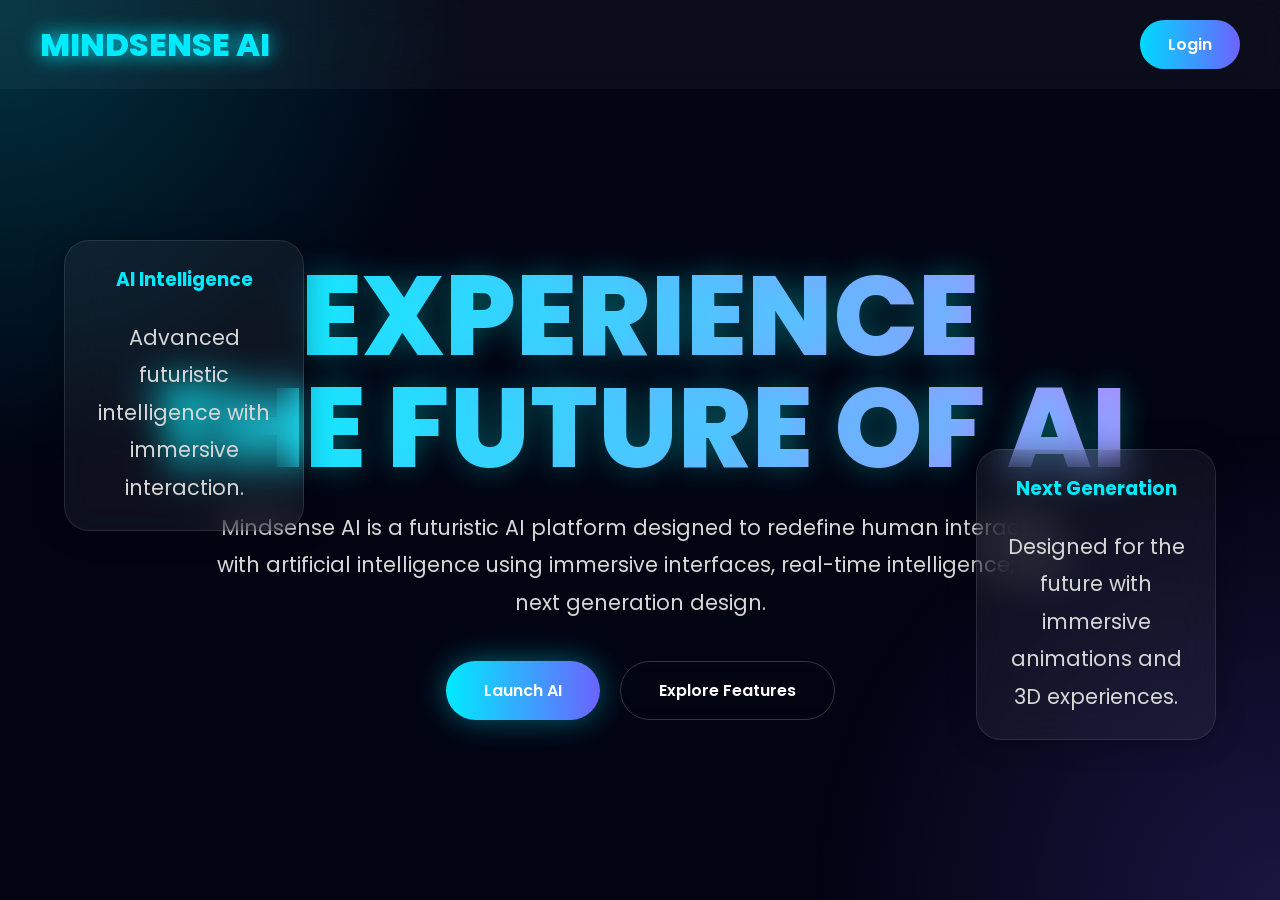
==== index.html @ fcebbe78 "Rename landing.html to index.html" ====
<!DOCTYPE html>
<html lang="en">
<head>
  <meta charset="UTF-8">
  <meta name="viewport" content="width=device-width, initial-scale=1.0">
  <title>Mindsense AI</title>

  <link rel="stylesheet" href="landing.css">

  <link href="https://fonts.googleapis.com/css2?family=Poppins:wght@300;400;600;700;800&display=swap" rel="stylesheet">
</head>

<body>

<div class="stars"></div>

<nav class="navbar">

  <div class="logo">
    MINDSENSE AI
  </div>

  <button class="login-btn"
    onclick="window.location.href='login.html'">
    Login
  </button>

</nav>

<section class="hero">

  <div class="glass-card glass-left">
    <h3>AI Intelligence</h3>
    <p>
      Advanced futuristic intelligence with immersive interaction.
    </p>
  </div>

  <h1>
    EXPERIENCE <br>
    THE FUTURE OF AI
  </h1>

  <p>
    Mindsense AI is a futuristic AI platform designed to redefine
    human interaction with artificial intelligence using immersive
    interfaces, real-time intelligence, and next generation design.
  </p>

  <div class="hero-buttons">

    <button class="primary-btn"
      onclick="window.location.href='index.html'">
      Launch AI
    </button>

    <button class="secondary-btn">
      Explore Features
    </button>

  </div>

  <div class="glass-card glass-right">
    <h3>Next Generation</h3>
    <p>
      Designed for the future with immersive animations and
      3D experiences.
    </p>
  </div>

</section>

</body>
</html>
---- landing.css ----
*{
  margin:0;
  padding:0;
  box-sizing:border-box;
  font-family:'Poppins',sans-serif;
}

body{
  background:#020412;
  overflow-x:hidden;
  color:white;
}

body::before{
  content:"";
  position:fixed;
  width:100%;
  height:100%;
  background:
    radial-gradient(circle at top left,#00f0ff33,transparent 30%),
    radial-gradient(circle at bottom right,#7a5cff33,transparent 30%);
  z-index:-2;
}

.stars{
  position:fixed;
  width:100%;
  height:100%;
  background:url("https://www.transparenttextures.com/patterns/stardust.png");
  opacity:0.5;
  z-index:-1;
  animation:moveStars 120s linear infinite;
}

@keyframes moveStars{
  from{
    transform:translateY(0);
  }
  to{
    transform:translateY(-1000px);
  }
}

.navbar{
  width:100%;
  display:flex;
  justify-content:space-between;
  align-items:center;

  padding:20px 40px;

  position:fixed;
  top:0;
  z-index:100;

  backdrop-filter:blur(15px);
  background:rgba(255,255,255,0.04);
}

.logo{
  font-size:2rem;
  font-weight:800;
  color:#00eaff;
  text-shadow:0 0 20px #00eaff;
}

.login-btn{
  padding:12px 28px;
  border-radius:50px;
  border:none;

  cursor:pointer;

  color:white;
  font-size:1rem;
  font-weight:600;

  background:linear-gradient(90deg,#00d9ff,#6c63ff);

  transition:0.3s;
}

.login-btn:hover{
  transform:scale(1.08);
  box-shadow:0 0 25px #00eaff;
}

.hero{
  min-height:100vh;

  display:flex;
  flex-direction:column;
  justify-content:center;
  align-items:center;

  text-align:center;

  padding:120px 20px 40px;

  position:relative;
}

.hero h1{
  font-size:7rem;
  line-height:1;

  font-weight:800;
  text-transform:uppercase;

  background:linear-gradient(to right,#00f0ff,#b388ff);

  -webkit-background-clip:text;
  -webkit-text-fill-color:transparent;

  text-shadow:0 0 30px rgba(0,255,255,0.3);
}

.hero p{
  margin-top:25px;

  max-width:850px;

  font-size:1.3rem;
  line-height:1.8;

  color:#d7d7d7;
}

.hero-buttons{
  display:flex;
  gap:20px;

  margin-top:40px;

  flex-wrap:wrap;
  justify-content:center;
}

.primary-btn,
.secondary-btn{
  padding:16px 38px;

  border-radius:60px;

  font-size:1rem;
  font-weight:600;

  cursor:pointer;

  transition:0.3s;
}

.primary-btn{
  border:none;
  color:white;

  background:linear-gradient(90deg,#00eaff,#6c63ff);

  box-shadow:0 0 30px rgba(0,234,255,0.4);
}

.primary-btn:hover{
  transform:translateY(-4px);
  box-shadow:0 0 40px rgba(0,234,255,0.8);
}

.secondary-btn{
  background:transparent;

  border:1px solid rgba(255,255,255,0.2);

  color:white;

  backdrop-filter:blur(10px);
}

.secondary-btn:hover{
  background:rgba(255,255,255,0.08);
}

.glass-card{
  position:absolute;

  width:240px;

  padding:24px;

  border-radius:25px;

  background:rgba(255,255,255,0.05);

  backdrop-filter:blur(20px);

  border:1px solid rgba(255,255,255,0.1);

  box-shadow:0 0 30px rgba(0,0,0,0.3);

  animation:float 6s ease-in-out infinite;
}

.glass-card h3{
  color:#00eaff;
  margin-bottom:10px;
}

.glass-left{
  top:240px;
  left:5%;
}

.glass-right{
  bottom:160px;
  right:5%;
}

@keyframes float{
  0%,100%{
    transform:translateY(0px);
  }

  50%{
    transform:translateY(-18px);
  }
}

@media(max-width:900px){

  .hero h1{
    font-size:4rem;
  }

  .glass-card{
    display:none;
  }
}

@media(max-width:600px){

  .navbar{
    padding:15px 20px;
  }

  .logo{
    font-size:1.3rem;
  }

  .login-btn{
    padding:10px 20px;
    font-size:0.9rem;
  }

  .hero{
    padding-top:140px;
  }

  .hero h1{
    font-size:2.5rem;
    line-height:1.2;
  }

  .hero p{
    font-size:1rem;
    line-height:1.6;
    margin-top:20px;
  }

  .hero-buttons{
    flex-direction:column;
    width:100%;
    align-items:center;
  }

  .primary-btn,
  .secondary-btn{
    width:85%;
  }
}
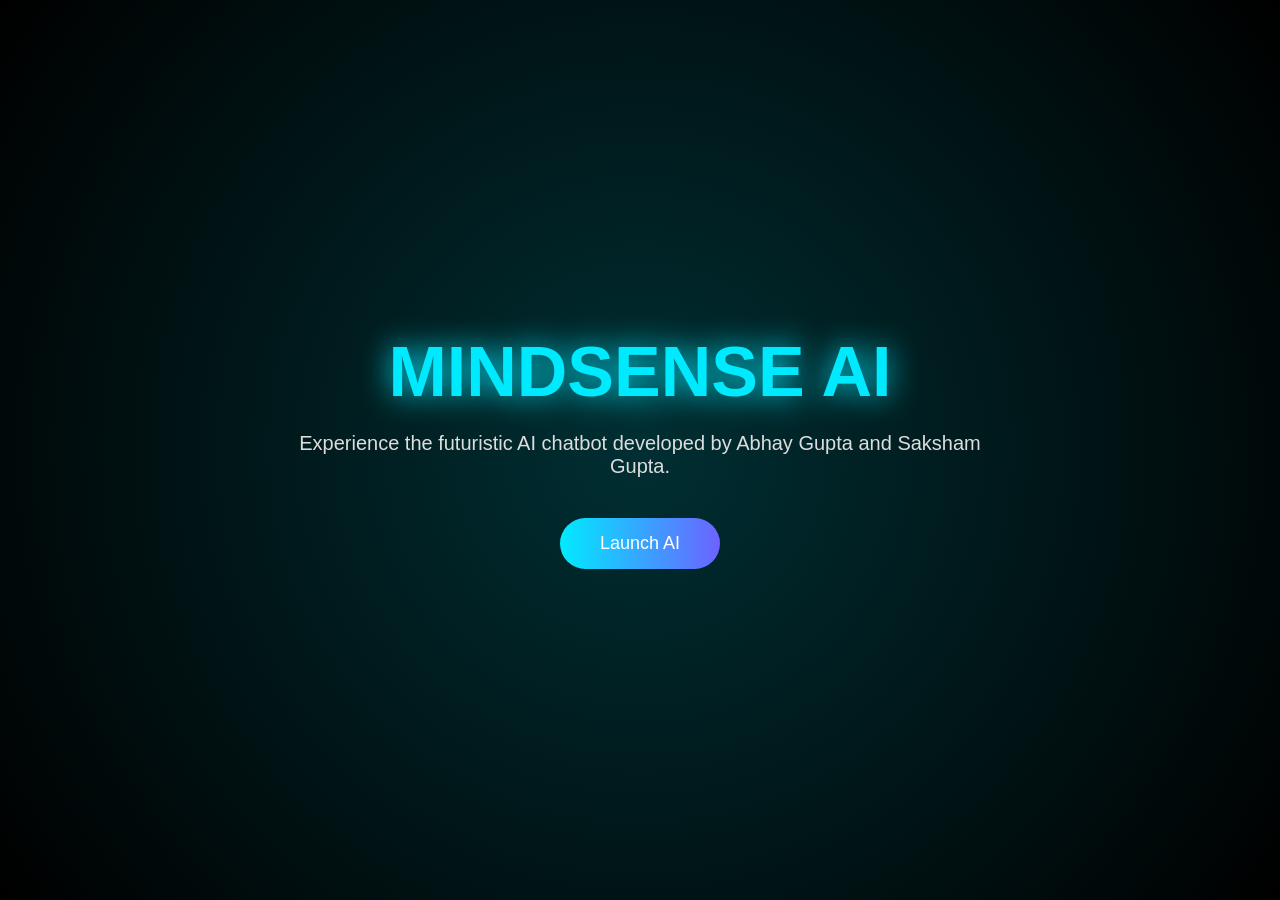
==== commit 32602d9c: "Refactor index.html with CSS styles and layout changes" ====
--- a/index.html
+++ b/index.html
@@ -5,70 +5,94 @@
   <meta name="viewport" content="width=device-width, initial-scale=1.0">
   <title>Mindsense AI</title>
 
-  <link rel="stylesheet" href="landing.css">
+  <style>
 
-  <link href="https://fonts.googleapis.com/css2?family=Poppins:wght@300;400;600;700;800&display=swap" rel="stylesheet">
+    *{
+      margin:0;
+      padding:0;
+      box-sizing:border-box;
+      font-family:Arial;
+    }
+
+    body{
+      background:black;
+      color:white;
+      height:100vh;
+      display:flex;
+      justify-content:center;
+      align-items:center;
+      flex-direction:column;
+      text-align:center;
+      overflow:hidden;
+    }
+
+    body::before{
+      content:"";
+      position:absolute;
+      width:100%;
+      height:100%;
+      background:
+      radial-gradient(circle,#00eaff33,transparent);
+      animation:pulse 4s infinite;
+    }
+
+    @keyframes pulse{
+      0%{transform:scale(1);}
+      50%{transform:scale(1.2);}
+      100%{transform:scale(1);}
+    }
+
+    h1{
+      font-size:70px;
+      z-index:2;
+      color:#00eaff;
+      text-shadow:0 0 30px #00eaff;
+    }
+
+    p{
+      margin-top:20px;
+      max-width:700px;
+      z-index:2;
+      font-size:20px;
+      color:#ddd;
+    }
+
+    button{
+      margin-top:40px;
+      padding:15px 40px;
+      font-size:18px;
+      border:none;
+      border-radius:50px;
+      cursor:pointer;
+
+      background:linear-gradient(90deg,#00eaff,#6c63ff);
+      color:white;
+
+      z-index:2;
+
+      transition:0.3s;
+    }
+
+    button:hover{
+      transform:scale(1.08);
+      box-shadow:0 0 25px #00eaff;
+    }
+
+  </style>
 </head>
 
 <body>
 
-<div class="stars"></div>
-
-<nav class="navbar">
-
-  <div class="logo">
-    MINDSENSE AI
-  </div>
-
-  <button class="login-btn"
-    onclick="window.location.href='login.html'">
-    Login
-  </button>
-
-</nav>
-
-<section class="hero">
-
-  <div class="glass-card glass-left">
-    <h3>AI Intelligence</h3>
-    <p>
-      Advanced futuristic intelligence with immersive interaction.
-    </p>
-  </div>
-
-  <h1>
-    EXPERIENCE <br>
-    THE FUTURE OF AI
-  </h1>
+  <h1>MINDSENSE AI</h1>
 
   <p>
-    Mindsense AI is a futuristic AI platform designed to redefine
-    human interaction with artificial intelligence using immersive
-    interfaces, real-time intelligence, and next generation design.
+    Experience the futuristic AI chatbot developed by
+    Abhay Gupta and Saksham Gupta.
   </p>
 
-  <div class="hero-buttons">
-
-    <button class="primary-btn"
-      onclick="window.location.href='index.html'">
-      Launch AI
-    </button>
-
-    <button class="secondary-btn">
-      Explore Features
-    </button>
-
-  </div>
-
-  <div class="glass-card glass-right">
-    <h3>Next Generation</h3>
-    <p>
-      Designed for the future with immersive animations and
-      3D experiences.
-    </p>
-  </div>
-
-</section>
+  <button onclick="window.location.href='chat.html'">
+    Launch AI
+  </button>
 
 </body>
 </html>
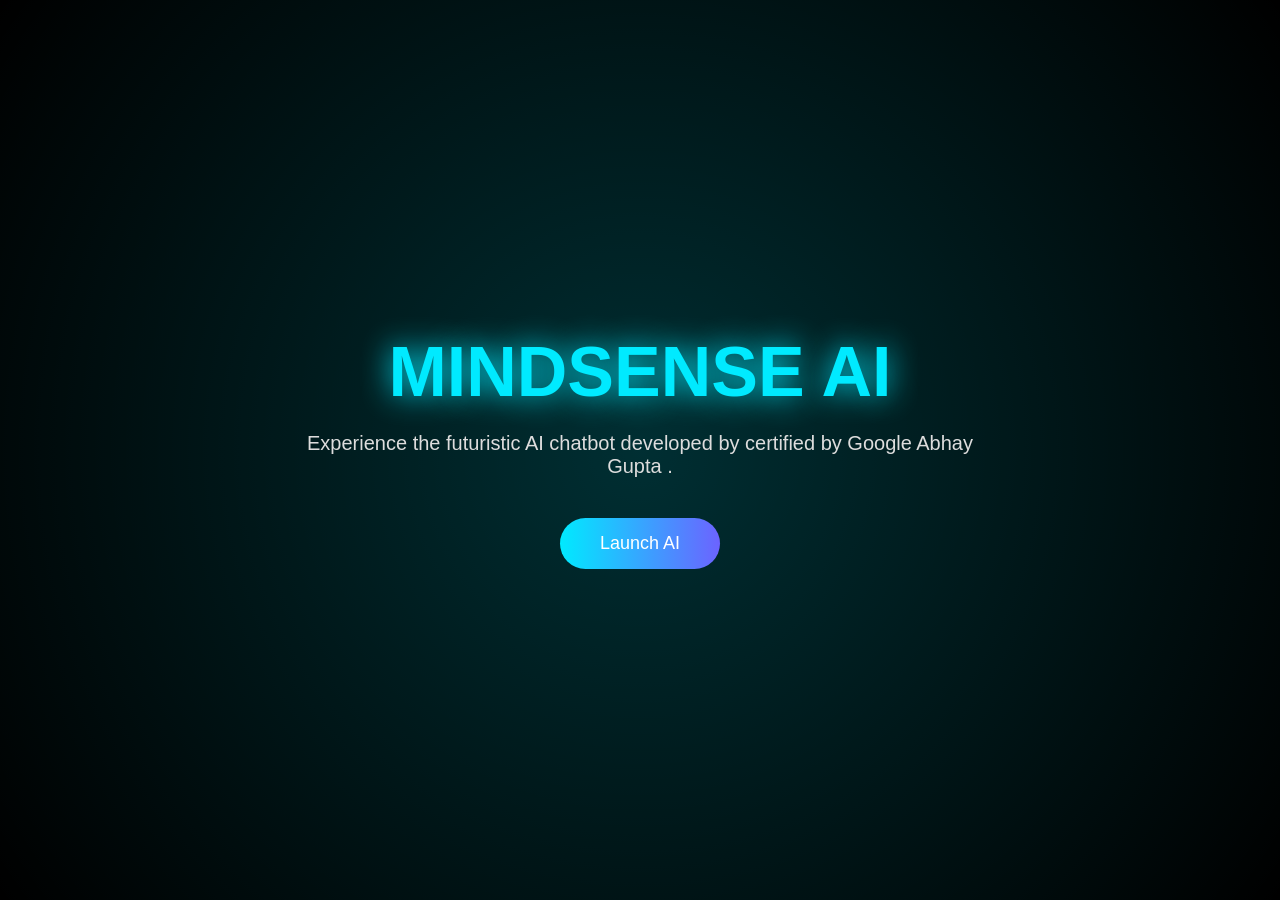
==== commit d8ae36a9: "Update certification text in index.html" ====
--- a/index.html
+++ b/index.html
@@ -87,7 +87,7 @@
 
   <p>
     Experience the futuristic AI chatbot developed by
-    Abhay Gupta and Saksham Gupta.
+    certified by Google Abhay Gupta .
   </p>
 
   <button onclick="window.location.href='chat.html'">
